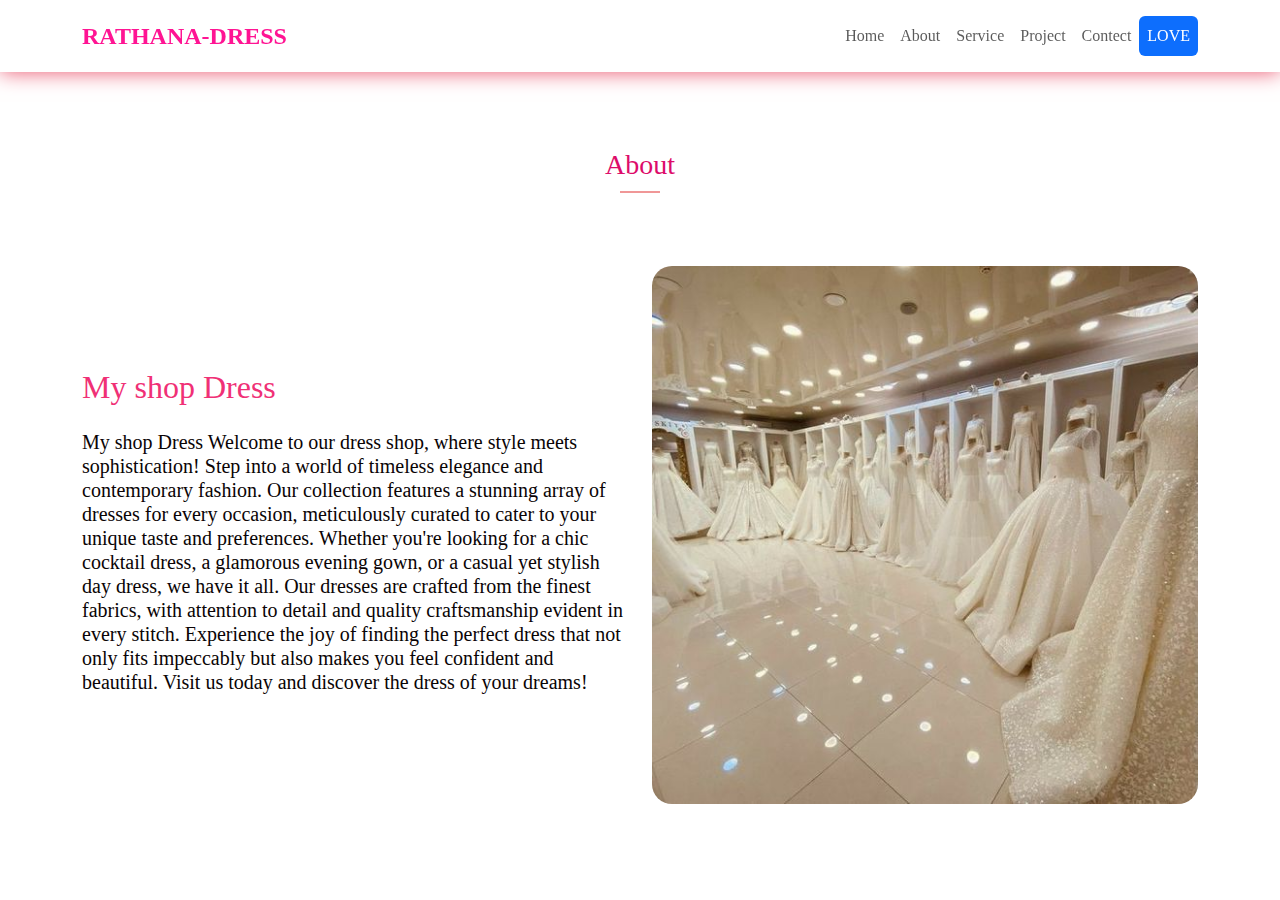
==== html/about.html @ 30e54541 "again" ====
<html lang="en">
<head>
    <meta charset="UTF-8">
    <meta name="viewport" content="width=device-width, initial-scale=1.0">
    <script defer src="https://cdn.jsdelivr.net/npm/bootstrap@5.3.2/dist/js/bootstrap.bundle.min.js"></script>
    <link rel="stylesheet" href="https://cdn.jsdelivr.net/npm/bootstrap@5.3.2/dist/css/bootstrap.min.css">
    <link rel="stylesheet" href="/css/1.css">
    <link rel="stylesheet" href="https://cdnjs.cloudflare.com/ajax/libs/font-awesome/6.4.2/css/all.min.css" integrity="sha512-z3gLpd7yknf1YoNbCzqRKc4qyor8gaKU1qmn+CShxbuBusANI9QpRohGBreCFkKxLhei6S9CQXFEbbKuqLg0DA==" crossorigin="anonymous" referrerpolicy="no-referrer" />
    <title>Document</title>
</head>
<body>
    <div class="navbar navbar-expand-md">
        <div class="container">
            <a href="#" class="logo">RATHANA-DRESS</a>
            <button class="humburger-icon navbar-toggler" data-bs-toggle="collapse" data-bs-target="#nav">
                <span class="navber-toggler-icon"></span>
            </button>
            <div class="collapse navbar-collapse flex-row justify-content-end " id="nav">
                <ul class="navbar-nav">
                    <li class="nav-item"><a href="/index.html" class="nav-link">Home</a></li>
                    <li class="nav-item"><a href="/html/about.html" class="nav-link">About</a></li>
                    <li class="nav-item"><a href="/html/service.html" class="nav-link">Service</a></li>
                    <li class="nav-item"><a href="/html/project.html" class="nav-link">Project</a></li>
                    <li class="nav-item"><a href="/html/contect.html" class="nav-link">Contect</a></li>
                    <li class="nav-item"><a href="https://0.soompi.io/wp-content/uploads/2019/08/18215641/Song-Hye-Kyo_W-Korea.jpg" class="nav-link btn bg-primary text-white">LOVE</a></li>
                </ul>
            </div>

        </div>
    </div>
    <div class="container " id="about">
        <h3 class="text-center mt-5 section-title">About</h3>
            <div class="d-flex justify-content-center align-items-center">
                <div class="line"></div>
                <div class="main-line"></div>
                <div class="line"></div>
            </div><br><br>
            <div class="row mt-4 align-items-center">
                <div class="col-lg-6">
                    <h5 style="font-size: 2rem; color: #f03076;">My shop Dress</h5>
                    <h5 class="mt-4 subtitle"> 
                        My shop Dress
                        Welcome to our dress shop, where style meets sophistication! Step into a world of timeless elegance and contemporary fashion. 
                        Our collection features a stunning array of dresses for every occasion, meticulously curated to cater to your unique taste and preferences. 
                        Whether you're looking for a chic cocktail dress, a glamorous evening gown, or a casual yet stylish day dress, we have it all. Our dresses
                         are crafted from the finest fabrics, with attention to detail and quality craftsmanship evident in every stitch. Experience the joy of finding 
                         the perfect dress that not only fits impeccably but also makes you feel confident and beautiful. Visit us today and discover the dress of your dreams!
                    </h5>
                </div>
            <div class="col-lg-6 about-right">
                <img src="/image/138ba412607b69096721a5f246f5d216.jpg" class="w-100 h-50 "  alt="">
            </div>
    
</body>
</html>
---- css/1.css ----
* {
  margin: 0;
  padding: 0;
  box-sizing: border-box;
}
@font-face {
  font-family: cursive;
  src: url(../fonts/cursive.ttf);
}
body {
  font-family: cursive;
}
.logo {
  font-weight: bold;
  font-size: 30px;
  font-family: cursive;
  color: deeppink;
}
.line {
  background-color: rgb(240, 151, 151);
  width: 20px;
  height: 2px;
}
.main-line {
  background: rgb(8, 5, 5);
  height: 4px;
}
.subtitle {
  font: 1rem;
  color: rgb(10, 4, 5);
  font-weight: 400px;
}
.section-title {
  color: #dd0c6a;
  padding: 100px 0px 0px 0px;
}
a {
  text-decoration: none;
  color: #f5f2f3;
}

.navbar {
  padding: 1rem 0rem;
  position: fixed;
  width: 100%;
  z-index: 1000;
  background-color: rgba(245, 244, 244, 0);
  top: 0;
  left: 0;
  box-shadow: 0px 0px 20px 0px rgb(234, 84, 109);
}
.humburger-icon {
  border: none;
  color: #fff;
}
.main-section {
  background-color: #fff;
  width: 100%;
  height: 100vh;
}
.main-section-container {
  height: 100%;
  width: 100%;
  display: flex;
  align-items: center;
}
.main-section-container h1 {
  font-family: cursive;
  font-weight: bold;
  color: #de4f96;
}
.main-section-container p {
  font-family: cursive;
  color: #e65dab;
  opacity: 7;
}
/* about */
.about-right {
  overflow: hidden;
}
.about-right img {
  cursor: pointer;
  transition: 0.5s;
  height: 50opx;
  border-radius: 20px;
}
.about-right:hover img {
  transform: rotate(10deg) scale(1.1);
}
.service-box {
  height: 100%;
  padding: 60px 30px;
  text-align: center;
  transition: 1.5s;
  border-radius: 5px;
  cursor: pointer;
  box-shadow: 0px 0 30px rgba(229, 89, 133, 0.274);
}
.fa-solid {
  background-color: rgba(5, 5, 6, 0.098);
  font-size: 2rem;
  padding: 1rem;
  border-radius: 2rem;
  color: #150f11;
  transition: color 1.5s;
}
.service-box:hover {
  transform: scale(1.1);
}
.service-box:hover .fa-solid {
  color: rgb(255, 110, 119);
}
.project-box {
  overflow: hidden;
  position: relative;
  height: 25rem;
  border-radius: 15px;
}
.project-box img {
  position: absolute;
  top: 0;
  left: 0;
  height: 100%;
  width: 80%;
  object-fit: cover;
  transition: 0.5s;
}
.box-cover {
  width: 100%;
  height: 100%;
  z-index: 10;
  position: absolute;
  top: 0;
  left: 0;
  display: flex;
  justify-content: center;
  align-items: center;
  opacity: 0;
  transition: 0.5s;
}
.project-box:hover img {
  transform: scale(1.1);
  filter: blur(2px);
}
.project-box:hover .box-cover {
  opacity: 1;
}
.contect-left img {
  transition: 0.5s;
}
.footer {
  margin-top: 30px;
  background-color: #f4235725;
  width: 100%;
  padding: 70px 30px 20px;
  border-radius: 20px;
}
.icon {
  display: flex;
  justify-content: center;
}
.icon a {
  text-decoration: none;
  padding: 10px;
  background-color: #eae4e4;
  margin: 10px;
  border-radius: 50%;
}
.icon a i {
  font-size: 2em;
  color: #150f11;
  opacity: 0.9;
}
.icon a:hover {
  background-color: #150f11;
  transition: 0.5s;
}
.icon a i:hover {
  color: #eae4e4;
  transition: 0.5s;
}

.footerbottom {
  margin-top: 30px;
  /* background-color: #d1104dec; */
  padding: 10px;
  text-align: center;
}
.footerbottom p {
  color: #020101;
}
.designer {
  opacity: 0.7s;
  text-transform: uppercase;
  letter-spacing: 1px;
  font-weight: 400px;
  margin: 0px 5px;
}
.form-control {
  background-color: rgba(230, 173, 193, 0.445);
}
@media (min-width: 576px) {
  .logo {
    font-size: 24px;
  }
  .navbar-toggler {
    display: none;
  }
}

@media (min-width: 992px) {
  .navbar {
    padding: 1rem 0;
  }
}

@media (min-width: 1200px) {
  .container {
    max-width: 1140px;
  }
  .main-section-container {
    padding: 4rem 2rem;
  }
}
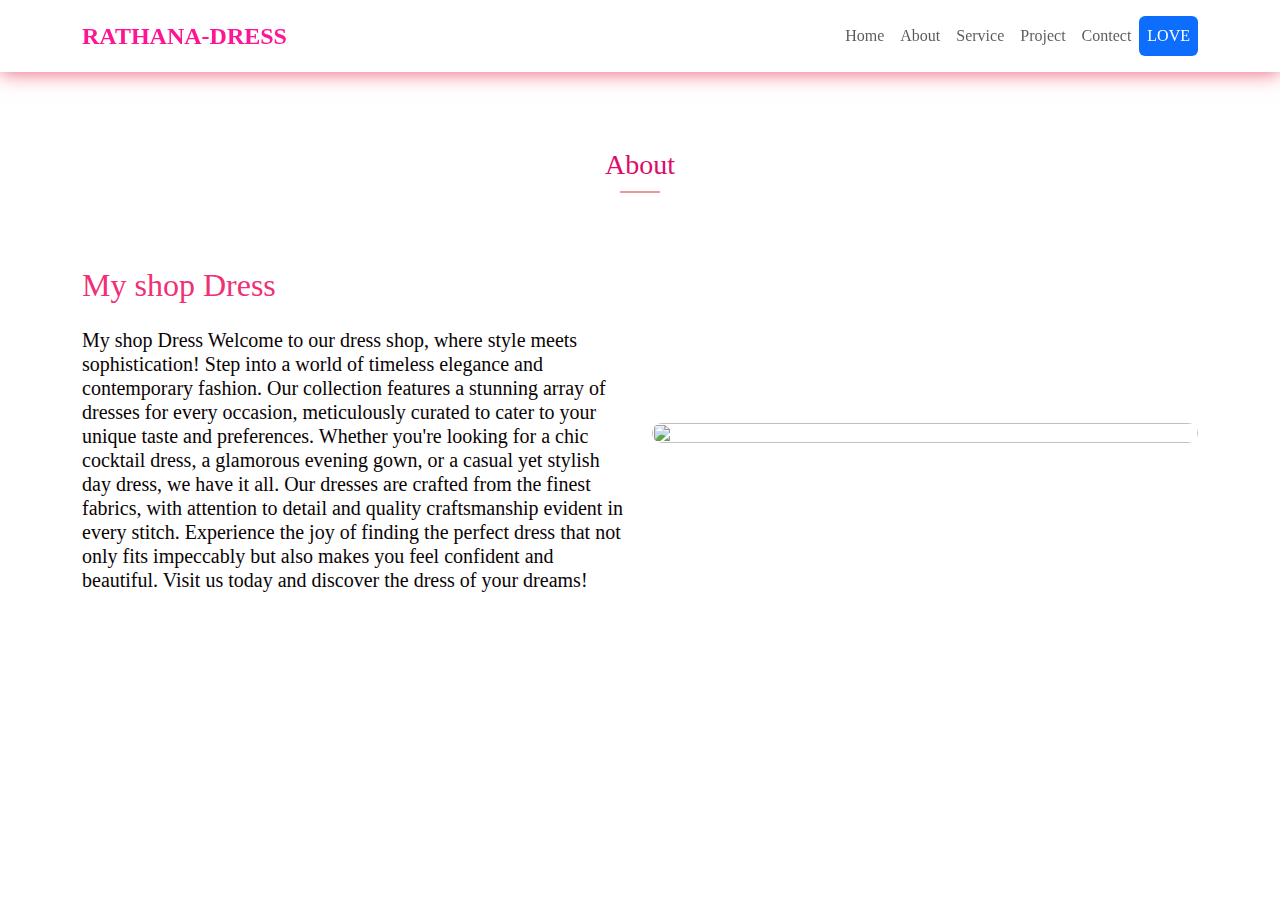
==== commit 7be794bd: "again" ====
--- a/html/about.html
+++ b/html/about.html
@@ -4,11 +4,12 @@
     <meta name="viewport" content="width=device-width, initial-scale=1.0">
     <script defer src="https://cdn.jsdelivr.net/npm/bootstrap@5.3.2/dist/js/bootstrap.bundle.min.js"></script>
     <link rel="stylesheet" href="https://cdn.jsdelivr.net/npm/bootstrap@5.3.2/dist/css/bootstrap.min.css">
-    <link rel="stylesheet" href="/css/1.css">
+    <link rel="stylesheet" href="../css/1.css">
     <link rel="stylesheet" href="https://cdnjs.cloudflare.com/ajax/libs/font-awesome/6.4.2/css/all.min.css" integrity="sha512-z3gLpd7yknf1YoNbCzqRKc4qyor8gaKU1qmn+CShxbuBusANI9QpRohGBreCFkKxLhei6S9CQXFEbbKuqLg0DA==" crossorigin="anonymous" referrerpolicy="no-referrer" />
     <title>Document</title>
 </head>
 <body>
+    <header>
     <div class="navbar navbar-expand-md">
         <div class="container">
             <a href="#" class="logo">RATHANA-DRESS</a>
@@ -18,16 +19,19 @@
             <div class="collapse navbar-collapse flex-row justify-content-end " id="nav">
                 <ul class="navbar-nav">
                     <li class="nav-item"><a href="/index.html" class="nav-link">Home</a></li>
-                    <li class="nav-item"><a href="/html/about.html" class="nav-link">About</a></li>
-                    <li class="nav-item"><a href="/html/service.html" class="nav-link">Service</a></li>
-                    <li class="nav-item"><a href="/html/project.html" class="nav-link">Project</a></li>
-                    <li class="nav-item"><a href="/html/contect.html" class="nav-link">Contect</a></li>
+                    <li class="nav-item"><a href="about.html" class="nav-link">About</a></li>
+                    <li class="nav-item"><a href="service.html" class="nav-link">Service</a></li>
+                    <li class="nav-item"><a href="project.html" class="nav-link">Project</a></li>
+                    <li class="nav-item"><a href="contect.html" class="nav-link">Contect</a></li>
                     <li class="nav-item"><a href="https://0.soompi.io/wp-content/uploads/2019/08/18215641/Song-Hye-Kyo_W-Korea.jpg" class="nav-link btn bg-primary text-white">LOVE</a></li>
                 </ul>
             </div>
 
         </div>
     </div>
+</header>
+<!-- main -->
+
     <div class="container " id="about">
         <h3 class="text-center mt-5 section-title">About</h3>
             <div class="d-flex justify-content-center align-items-center">
@@ -48,7 +52,7 @@
                     </h5>
                 </div>
             <div class="col-lg-6 about-right">
-                <img src="/image/138ba412607b69096721a5f246f5d216.jpg" class="w-100 h-50 "  alt="">
+                <img src="./image/138ba412607b69096721a5f246f5d216.jpg" class="w-100 h-50 "  alt="">
             </div>
     
 </body>
--- a/css/1.css
+++ b/css/1.css
@@ -73,6 +73,9 @@
   font-family: cursive;
   color: #e65dab;
   opacity: 7;
+}
+.main-section img{
+  animation: mainmation 5s infinite;
 }
 /* about */
 .about-right {
@@ -146,7 +149,10 @@
   opacity: 1;
 }
 .contect-left img {
-  transition: 0.5s;
+  transition: .5s;
+}
+.contect-left:hover img{
+  transform: scale(1.5s);
 }
 .footer {
   margin-top: 30px;
@@ -199,6 +205,18 @@
 .form-control {
   background-color: rgba(230, 173, 193, 0.445);
 }
+@keyframes mainmation{
+  0%{
+    transform: translateY(-20px);
+  }
+  50%{
+    transform: translateY(70px);
+  }
+  100%{
+    transform: translateY(-20px);
+  }
+  
+}
 @media (min-width: 576px) {
   .logo {
     font-size: 24px;
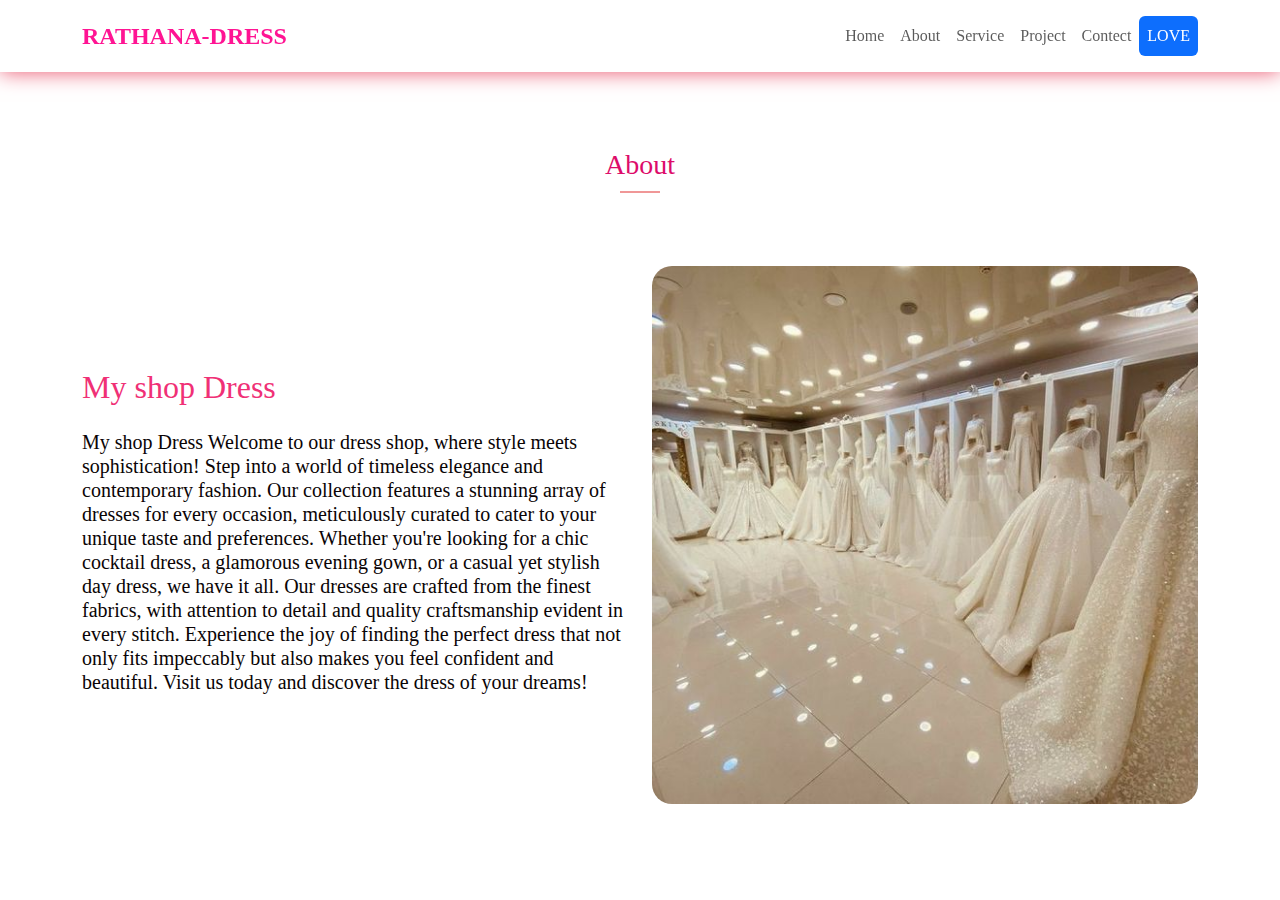
==== commit cb47b81a: "again" ====
--- a/html/about.html
+++ b/html/about.html
@@ -52,7 +52,7 @@
                     </h5>
                 </div>
             <div class="col-lg-6 about-right">
-                <img src="./image/138ba412607b69096721a5f246f5d216.jpg" class="w-100 h-50 "  alt="">
+                <img src="../image/138ba412607b69096721a5f246f5d216.jpg" class="w-100 h-50 "  alt="">
             </div>
     
 </body>
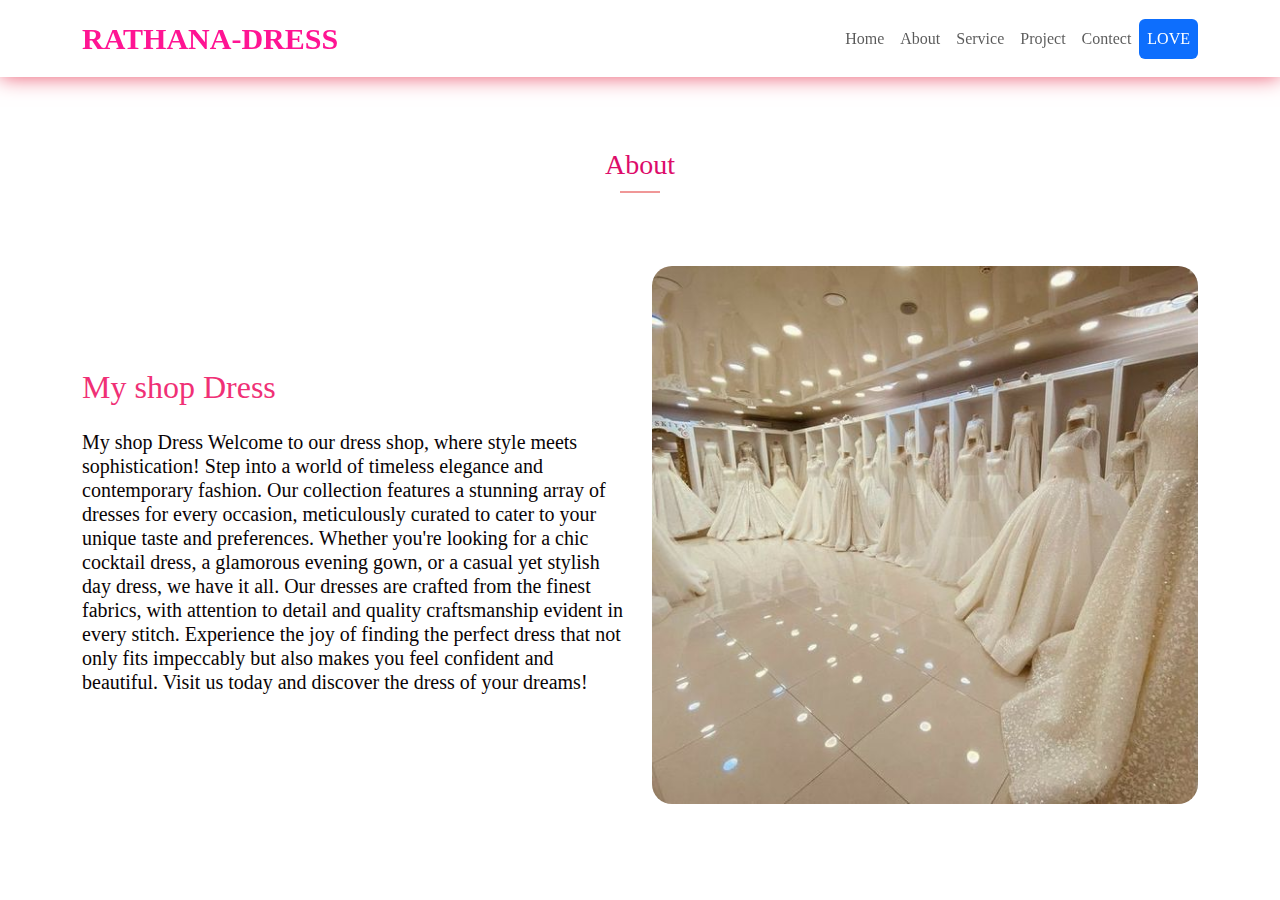
==== commit 67c56bc6: "again" ====
--- a/html/about.html
+++ b/html/about.html
@@ -18,7 +18,7 @@
             </button>
             <div class="collapse navbar-collapse flex-row justify-content-end " id="nav">
                 <ul class="navbar-nav">
-                    <li class="nav-item"><a href="/index.html" class="nav-link">Home</a></li>
+                    <li class="nav-item"><a href="../index.html" class="nav-link">Home</a></li>
                     <li class="nav-item"><a href="about.html" class="nav-link">About</a></li>
                     <li class="nav-item"><a href="service.html" class="nav-link">Service</a></li>
                     <li class="nav-item"><a href="project.html" class="nav-link">Project</a></li>
--- a/css/1.css
+++ b/css/1.css
@@ -77,6 +77,9 @@
 .main-section img{
   animation: mainmation 5s infinite;
 }
+.contect-left img{
+  animation: contectmation 5s infinite;
+} 
 /* about */
 .about-right {
   overflow: hidden;
@@ -217,26 +220,15 @@
   }
   
 }
-@media (min-width: 576px) {
-  .logo {
-    font-size: 24px;
-  }
-  .navbar-toggler {
-    display: none;
-  }
-}
-
-@media (min-width: 992px) {
-  .navbar {
-    padding: 1rem 0;
-  }
-}
-
-@media (min-width: 1200px) {
-  .container {
-    max-width: 1140px;
-  }
-  .main-section-container {
-    padding: 4rem 2rem;
-  }
-}
+@keyframes contectmation{
+  0%{
+    transform: translateY(-20px);
+  }
+  50%{
+    transform: translateY(70px);
+  }
+  100%{
+    transform: translateY(-20px);
+  }
+  
+}
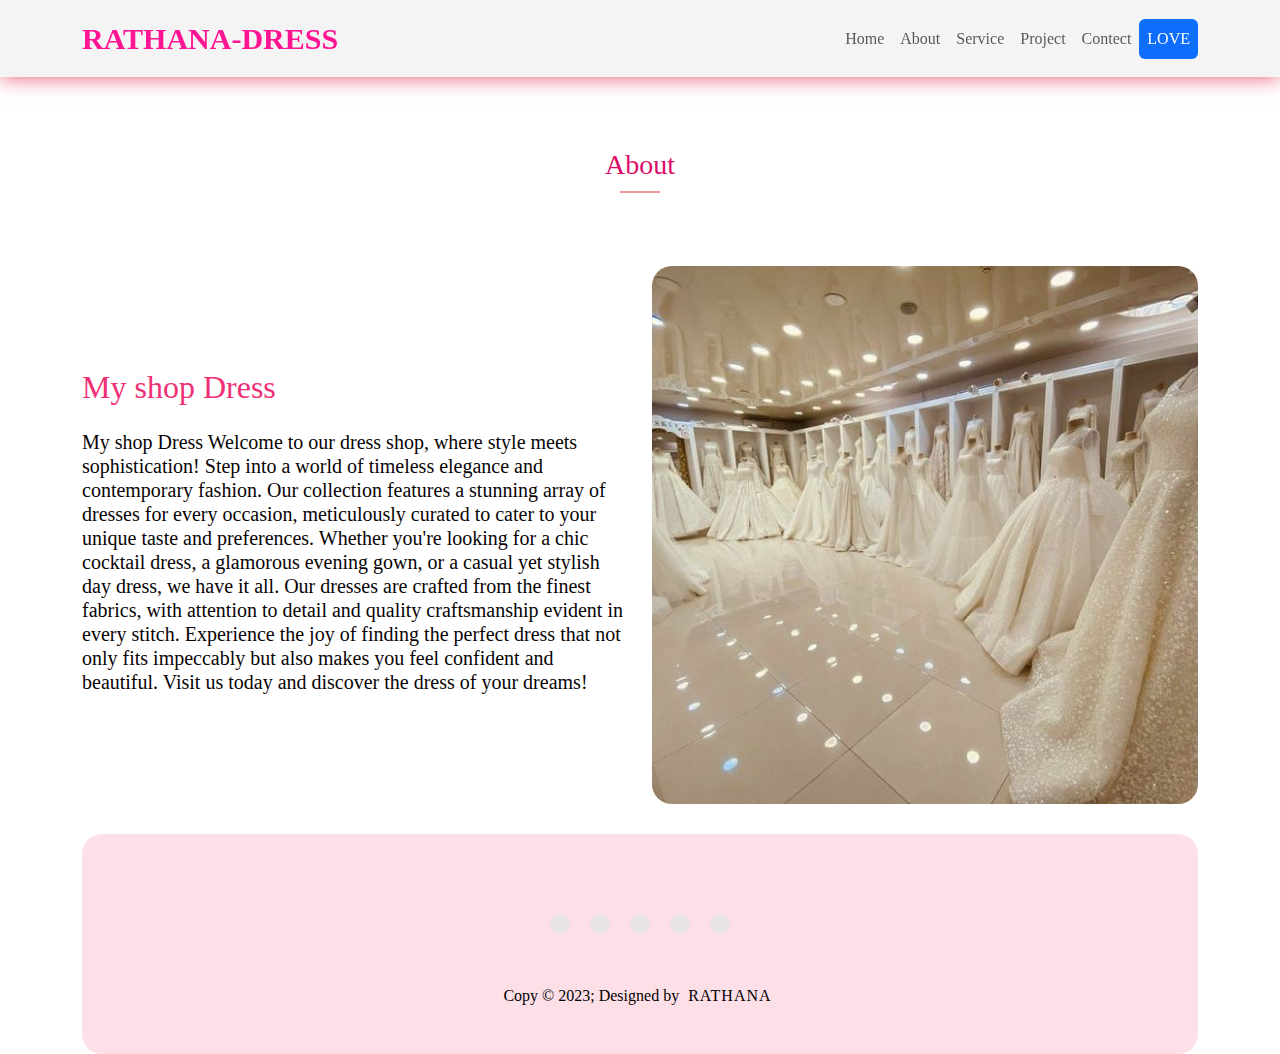
==== commit 4570d155: "again" ====
--- a/html/about.html
+++ b/html/about.html
@@ -54,6 +54,20 @@
             <div class="col-lg-6 about-right">
                 <img src="../image/138ba412607b69096721a5f246f5d216.jpg" class="w-100 h-50 "  alt="">
             </div>
+            <footer>
+                <div class="footer">
+                        <div class="icon">
+                            <a href="https://web.facebook.com/"><i class="fa-brands fa-facebook"></i></a>
+                            <a href=""><i class="fa-brands fa-instagram"></i></a>
+                            <a href=""><i class="fa-brands fa-telegram"></i></a>
+                            <a href=""><i class="fa-brands fa-youtube"></i></a>
+                            <a href=""><i class="fa-brands fa-twitter"></i></a>
+                        </div>
+                    
+                        <div class="footerbottom">
+                            <p>Copy &copy; 2023; Designed by <span class="designer">Rathana</span></p>
+                        </div>
+                    </footer>
     
 </body>
 </html>--- a/css/1.css
+++ b/css/1.css
@@ -44,7 +44,7 @@
   position: fixed;
   width: 100%;
   z-index: 1000;
-  background-color: rgba(245, 244, 244, 0);
+  background-color: rgba(245, 244, 244, 0.984);
   top: 0;
   left: 0;
   box-shadow: 0px 0px 20px 0px rgb(234, 84, 109);
